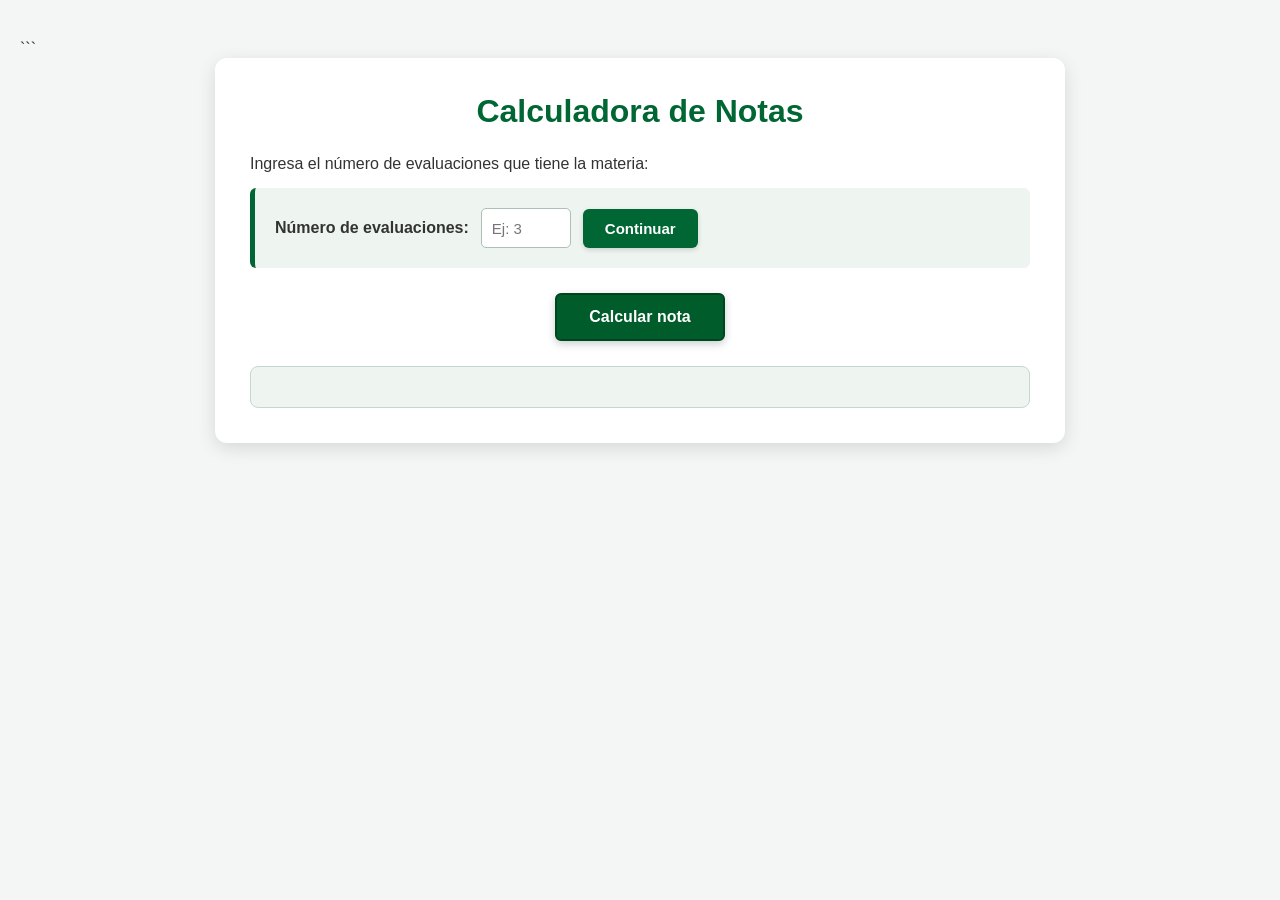
==== index.html @ 1f9464b4 "Rename appnotas.html to index.html" ====
<!DOCTYPE html>

<html lang="es">

<head>
    <meta charset="UTF-8">
    <meta name="viewport" content="width=device-width, initial-scale=1.0">
    <title>Calculadora de Notas</title>
    <link rel="stylesheet" href="style.css">
    <link rel="manifest" href="manifest.json">
    <meta name="theme-color" content="#006633">
</head>

<body>

```
<div class="contenedor">

    <h1>Calculadora de Notas</h1>

    <p>Ingresa el número de evaluaciones que tiene la materia:</p>

    <div class="configuracion">

        <label for="cantidadEvaluaciones">
            Número de evaluaciones:
        </label>

        <input 
            type="number" 
            id="cantidadEvaluaciones"
            min="1"
            max="20"
            placeholder="Ej: 3"
        >

        <button id="btnContinuar">
            Continuar
        </button>

    </div>

    <!-- Aquí aparecerán las evaluaciones -->
    <div id="evaluaciones"></div>

    <!-- Botón para calcular -->
    <button id="btnCalcular">
        Calcular nota
    </button>

    <!-- Aquí aparecerá el resultado -->
    <div id="resultado"></div>

</div>

<script src="script.js"></script>


</body>

</html>
---- style.css ----
/* ==========================================
CONFIGURACIÓN GENERAL
========================================== */

* {
box-sizing: border-box;
margin: 0;
padding: 0;
}

body {
font-family: Arial, Helvetica, sans-serif;
background-color: #f3f6f4;
color: #333333;
min-height: 100vh;
padding: 40px 20px;
}

/* ==========================================
CONTENEDOR PRINCIPAL
========================================== */

.contenedor {
width: 100%;
max-width: 850px;
margin: 0 auto;
padding: 35px;
background-color: #ffffff;
border-radius: 12px;
box-shadow: 0 5px 18px rgba(0, 0, 0, 0.12);
}

/* ==========================================
TÍTULO
========================================== */

h1 {
margin-bottom: 25px;
color: #006633;
text-align: center;
font-size: 32px;
font-weight: 700;
}

p {
margin-bottom: 15px;
}

/* ==========================================
CONFIGURACIÓN INICIAL
========================================== */

.configuracion {
display: flex;
align-items: center;
gap: 12px;


margin-bottom: 25px;
padding: 20px;

background-color: #eef5f1;
border-left: 5px solid #006633;
border-radius: 6px;


}

.configuracion label {
color: #333333;
font-weight: 700;
}

/* ==========================================
CAMPOS DE ENTRADA
========================================== */

input {
height: 40px;
padding: 8px 10px;

background-color: #ffffff;
border: 1px solid #aebfb5;
border-radius: 5px;

color: #333333;
font-size: 15px;
outline: none;

}

input:focus {
border-color: #006633;
box-shadow: 0 0 0 3px rgba(0, 102, 51, 0.15);
}

#cantidadEvaluaciones {
width: 90px;
}

/* ==========================================
EVALUACIONES
========================================== */

#evaluaciones {
margin-top: 20px;
}

#evaluaciones > div {
display: grid;
grid-template-columns: 1fr 120px 120px;
align-items: center;
gap: 15px;

margin-bottom: 10px;
padding: 12px 15px;

background-color: #ffffff;
border: 1px solid #d2ddd7;
border-radius: 7px;

transition: border-color 0.2s, box-shadow 0.2s;

}

#evaluaciones > div:hover {
border-color: #006633;
box-shadow: 0 2px 8px rgba(0, 102, 51, 0.12);
}

#evaluaciones label {
color: #006633;
font-weight: 700;
}

.porcentaje,
.nota {
width: 100%;
text-align: center;
}

/* ==========================================
BOTONES
========================================== */

button {
border: none;
border-radius: 6px;

color: #ffffff;
font-size: 15px;
font-weight: 700;

cursor: pointer;

transition:
    background-color 0.2s,
    transform 0.1s,
    box-shadow 0.2s;

}

button:active {
transform: translateY(1px);
}

/* ==========================================
BOTÓN CONTINUAR
========================================== */

#btnContinuar {
padding: 11px 22px;

background-color: #006633;
color: #ffffff;

box-shadow: 0 2px 5px rgba(0, 0, 0, 0.15);

}

#btnContinuar:hover {
background-color: #004d26;
box-shadow: 0 3px 7px rgba(0, 0, 0, 0.20);
}

/* ==========================================
BOTÓN CALCULAR
========================================== */

#btnCalcular {
display: block;

margin: 25px auto 0;
padding: 13px 32px;

background-color: #005c2b;
color: #ffffff;

border: 2px solid #00451f;

font-size: 16px;
font-weight: 700;

box-shadow: 0 3px 8px rgba(0, 0, 0, 0.20);

}

#btnCalcular:hover {
background-color: #003d1b;
border-color: #002f15;
box-shadow: 0 4px 10px rgba(0, 0, 0, 0.25);
}

/* ==========================================
RESULTADO
========================================== */

#resultado {
margin-top: 25px;
padding: 20px;

background-color: #eef5f1;
border: 1px solid #c5d8cd;
border-radius: 8px;

text-align: center;

}

#resultado h2 {
margin-bottom: 10px;
color: #005c2b;
font-size: 22px;
}

#resultado p {
margin-bottom: 5px;
}

/* ==========================================
ADAPTACIÓN PARA CELULARES
========================================== */

@media (max-width: 650px) {

body {
    padding: 20px 10px;
}

.contenedor {
    padding: 20px;
}

h1 {
    font-size: 26px;
}

.configuracion {
    flex-direction: column;
    align-items: stretch;
}

#cantidadEvaluaciones {
    width: 100%;
}

#btnContinuar {
    width: 100%;
}

#evaluaciones > div {
    grid-template-columns: 1fr;
    gap: 8px;
}

.porcentaje,
.nota {
    width: 100%;
}

#btnCalcular {
    width: 100%;
}

}
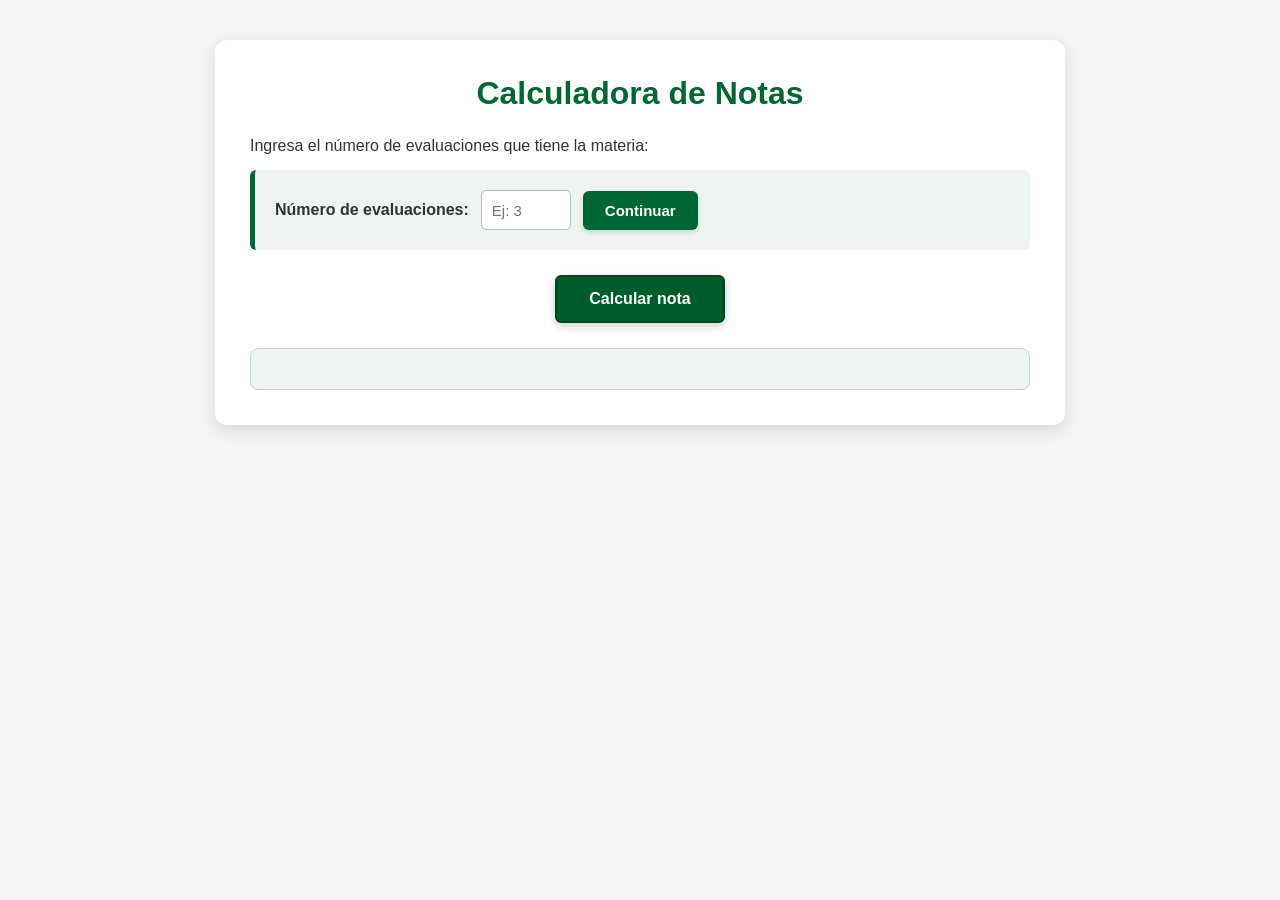
==== commit 0b5019a4: "Update index.html" ====
--- a/index.html
+++ b/index.html
@@ -13,7 +13,7 @@
 
 <body>
 
-```
+
 <div class="contenedor">
 
     <h1>Calculadora de Notas</h1>
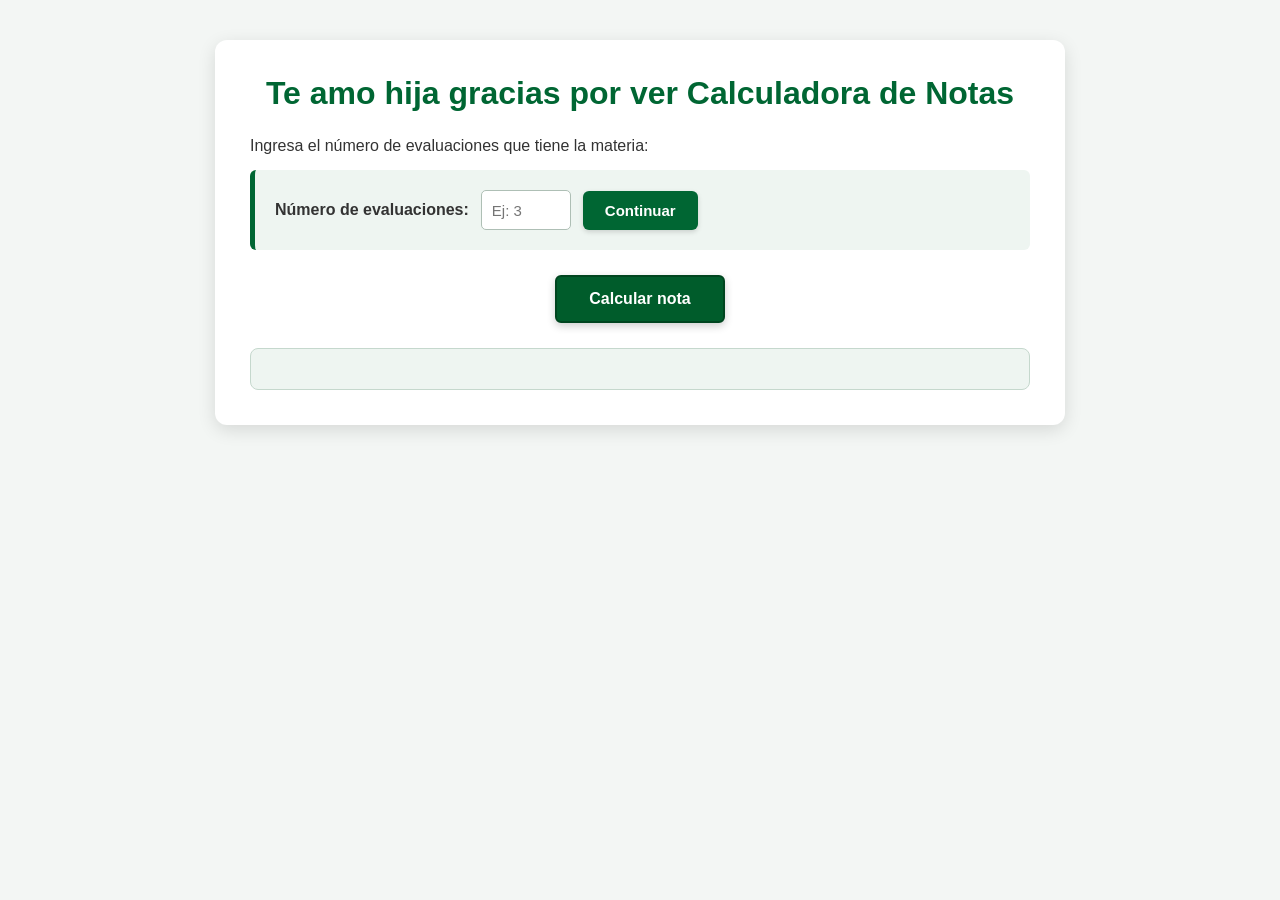
==== commit 5d4e847c: "Update index.html" ====
--- a/index.html
+++ b/index.html
@@ -16,7 +16,7 @@
 
 <div class="contenedor">
 
-    <h1>Calculadora de Notas</h1>
+    <h1>Te amo hija gracias por ver Calculadora de Notas</h1>
 
     <p>Ingresa el número de evaluaciones que tiene la materia:</p>
 
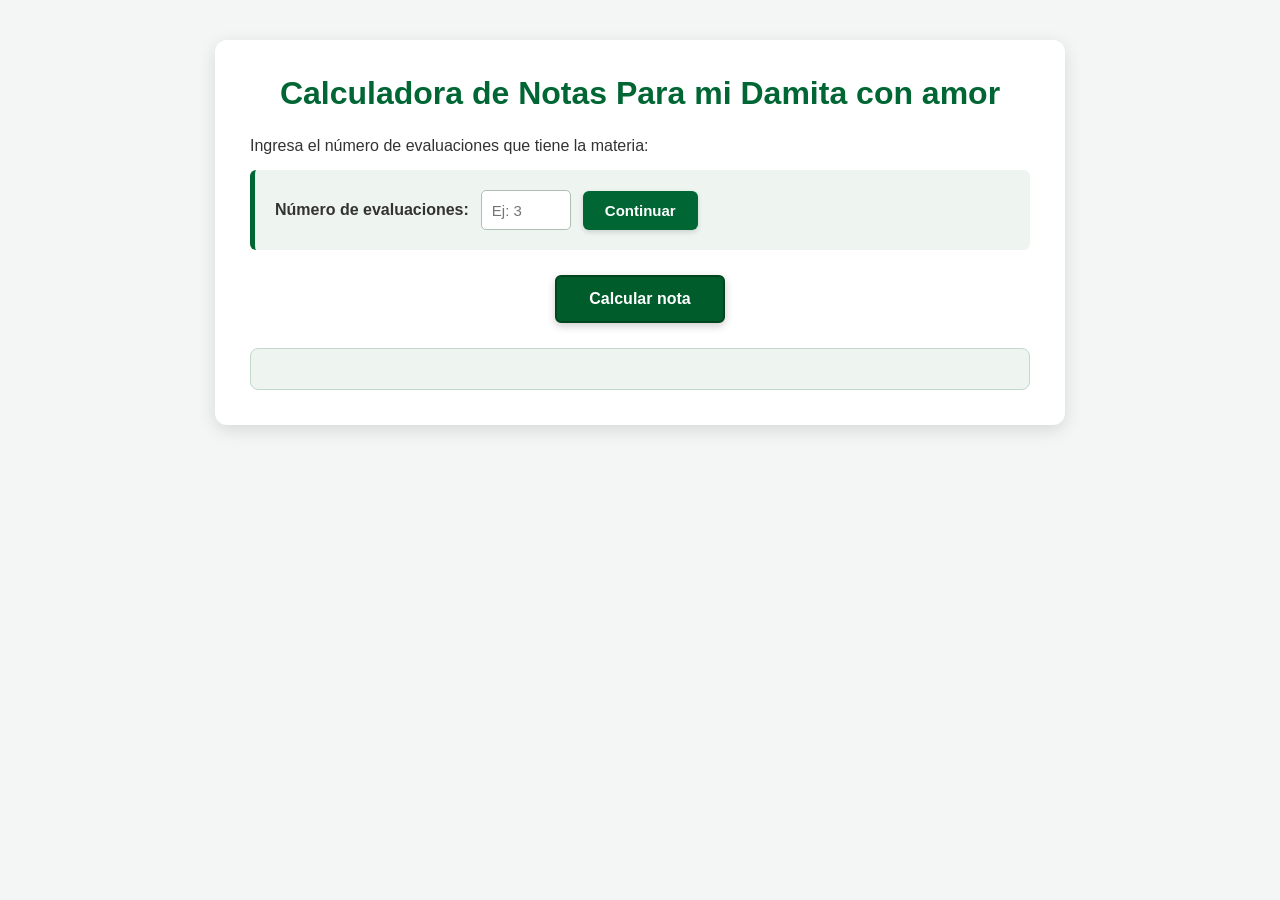
==== commit a8290bae: "Update index.html" ====
--- a/index.html
+++ b/index.html
@@ -16,7 +16,7 @@
 
 <div class="contenedor">
 
-    <h1>Te amo hija gracias por ver Calculadora de Notas</h1>
+    <h1>Calculadora de Notas Para mi Damita con amor</h1>
 
     <p>Ingresa el número de evaluaciones que tiene la materia:</p>
 
